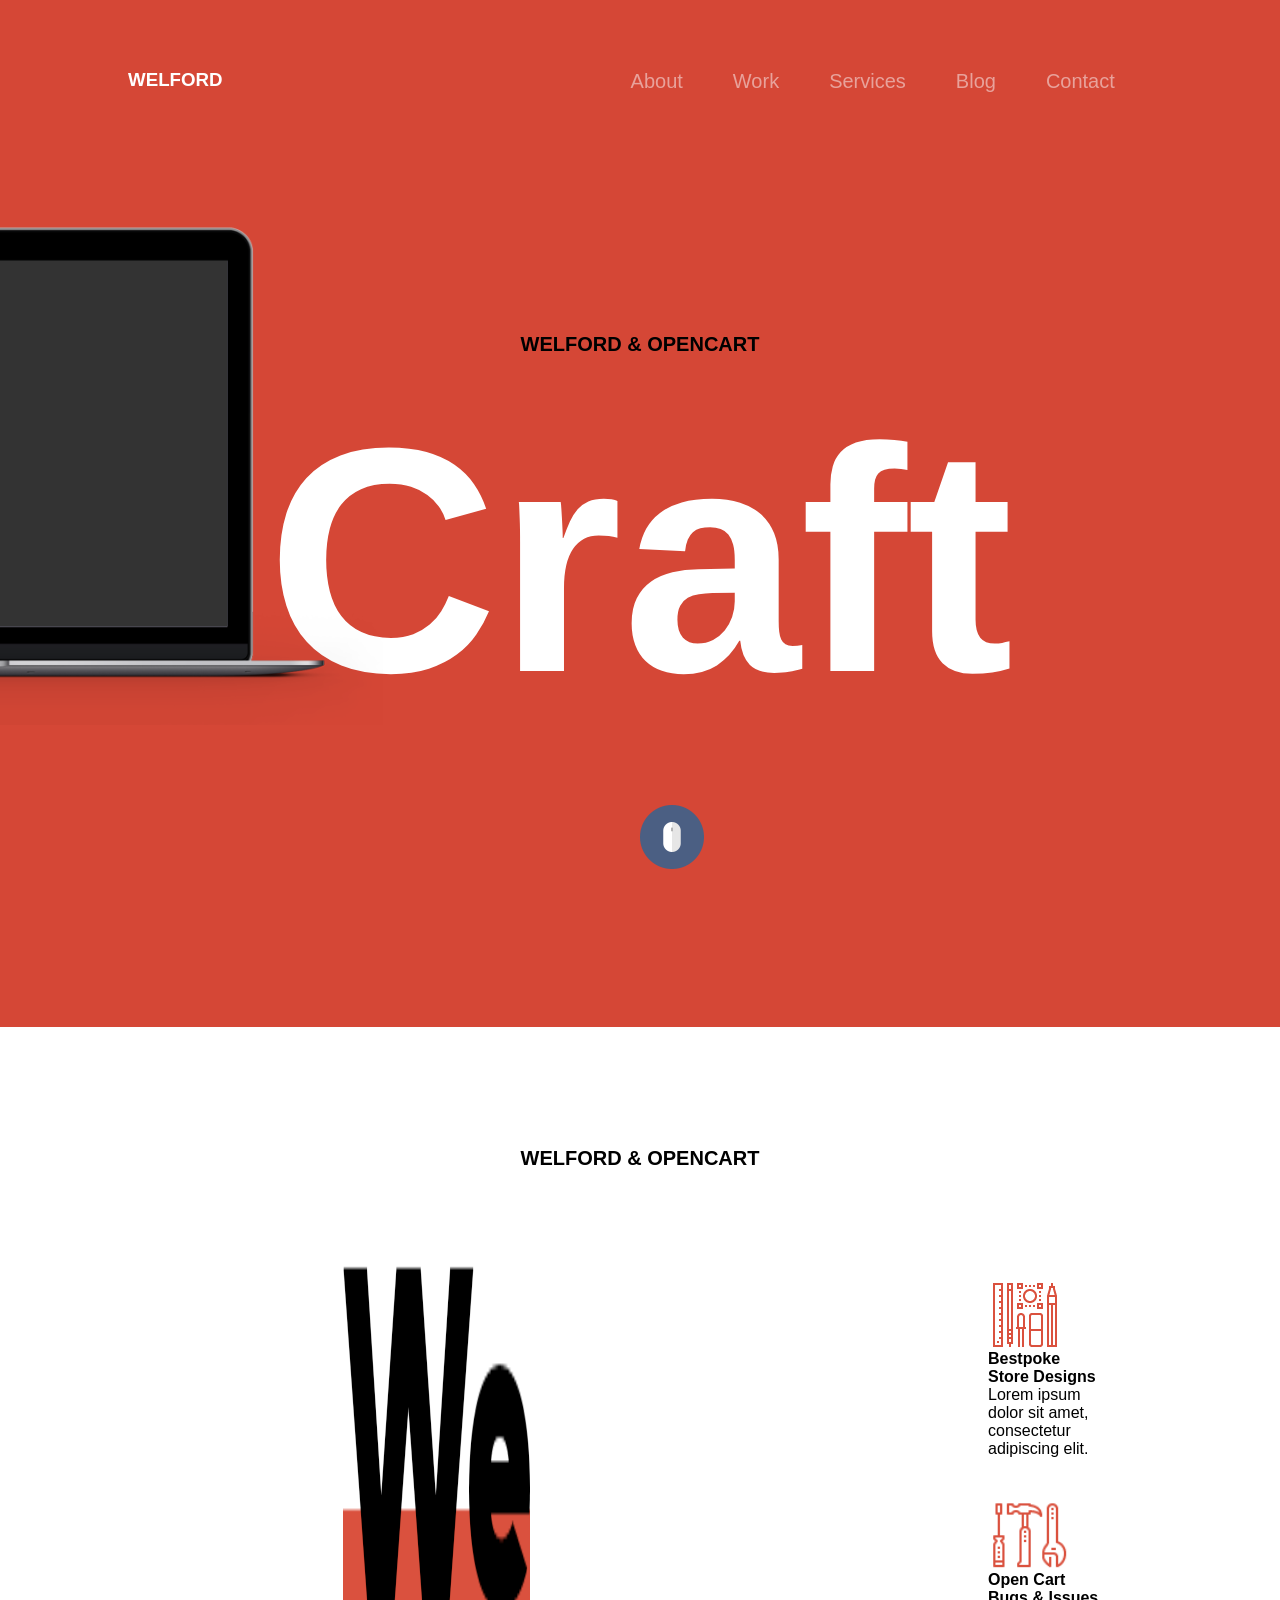
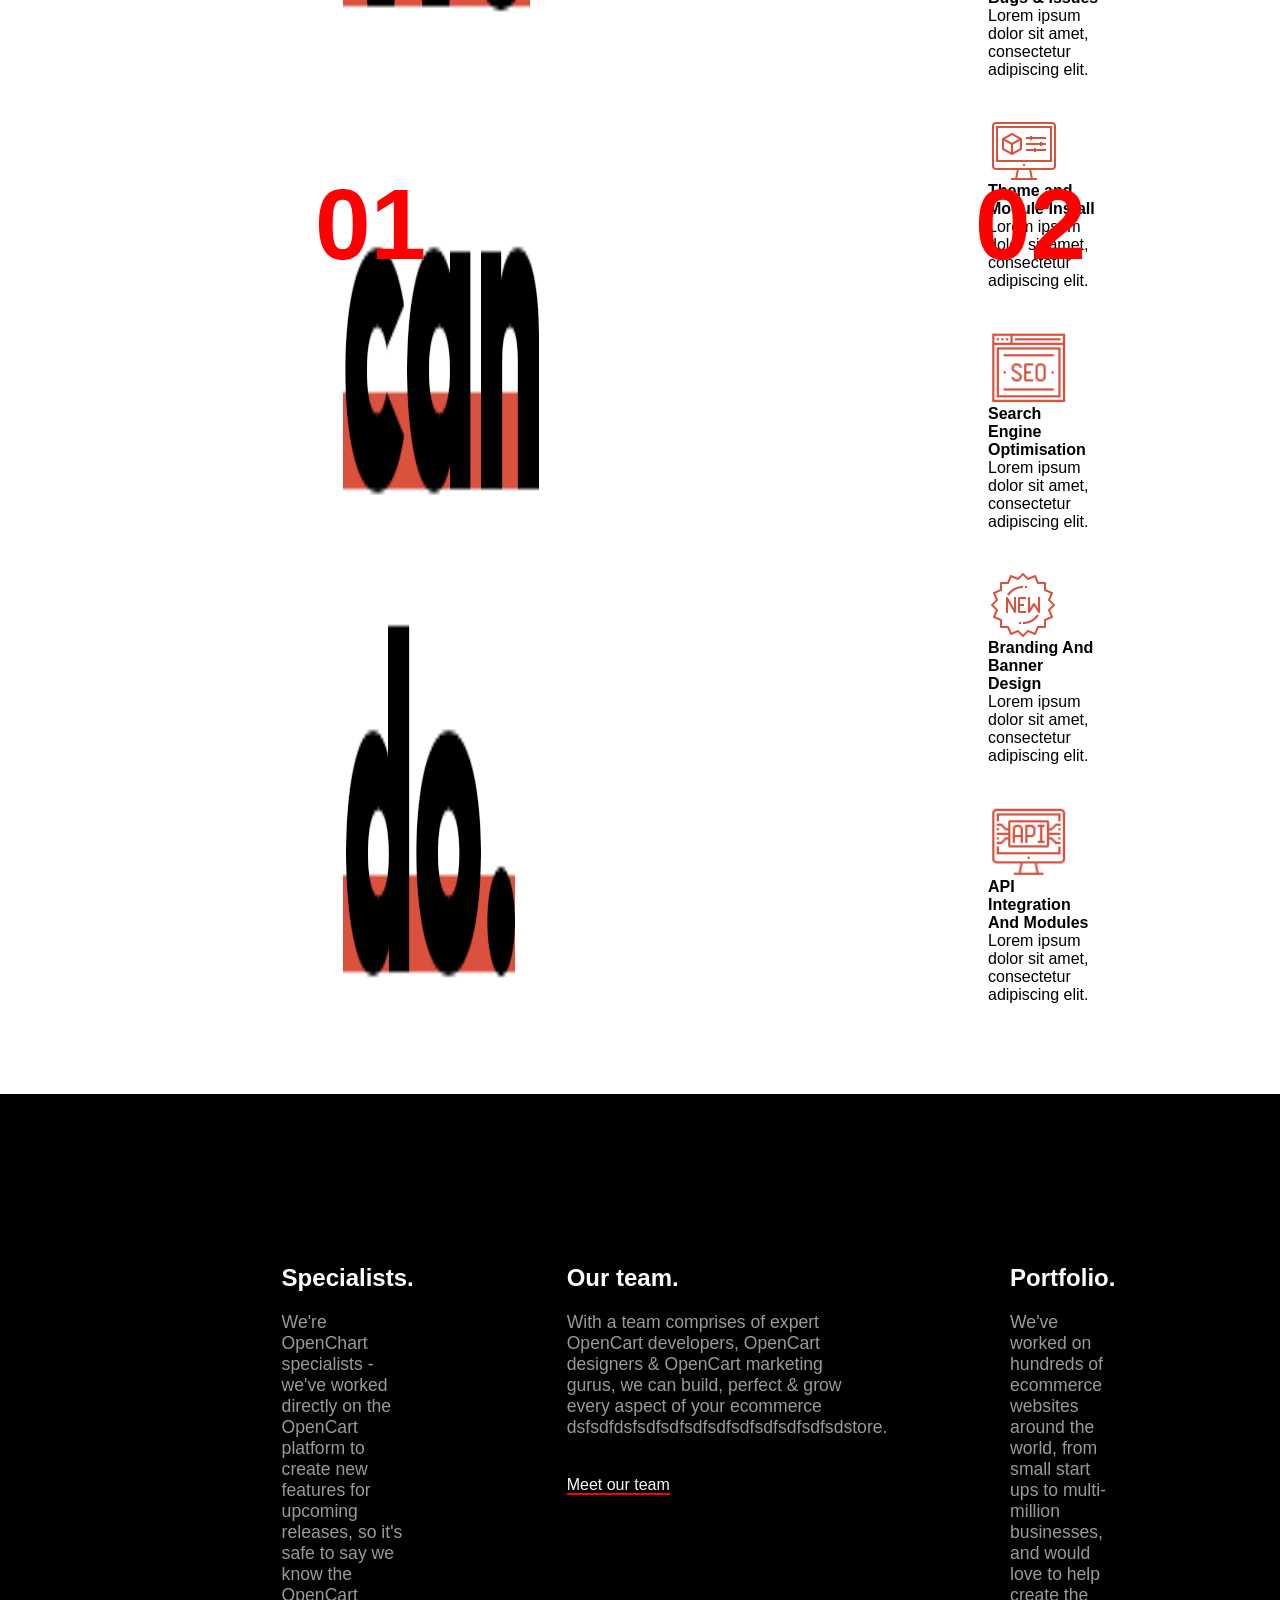
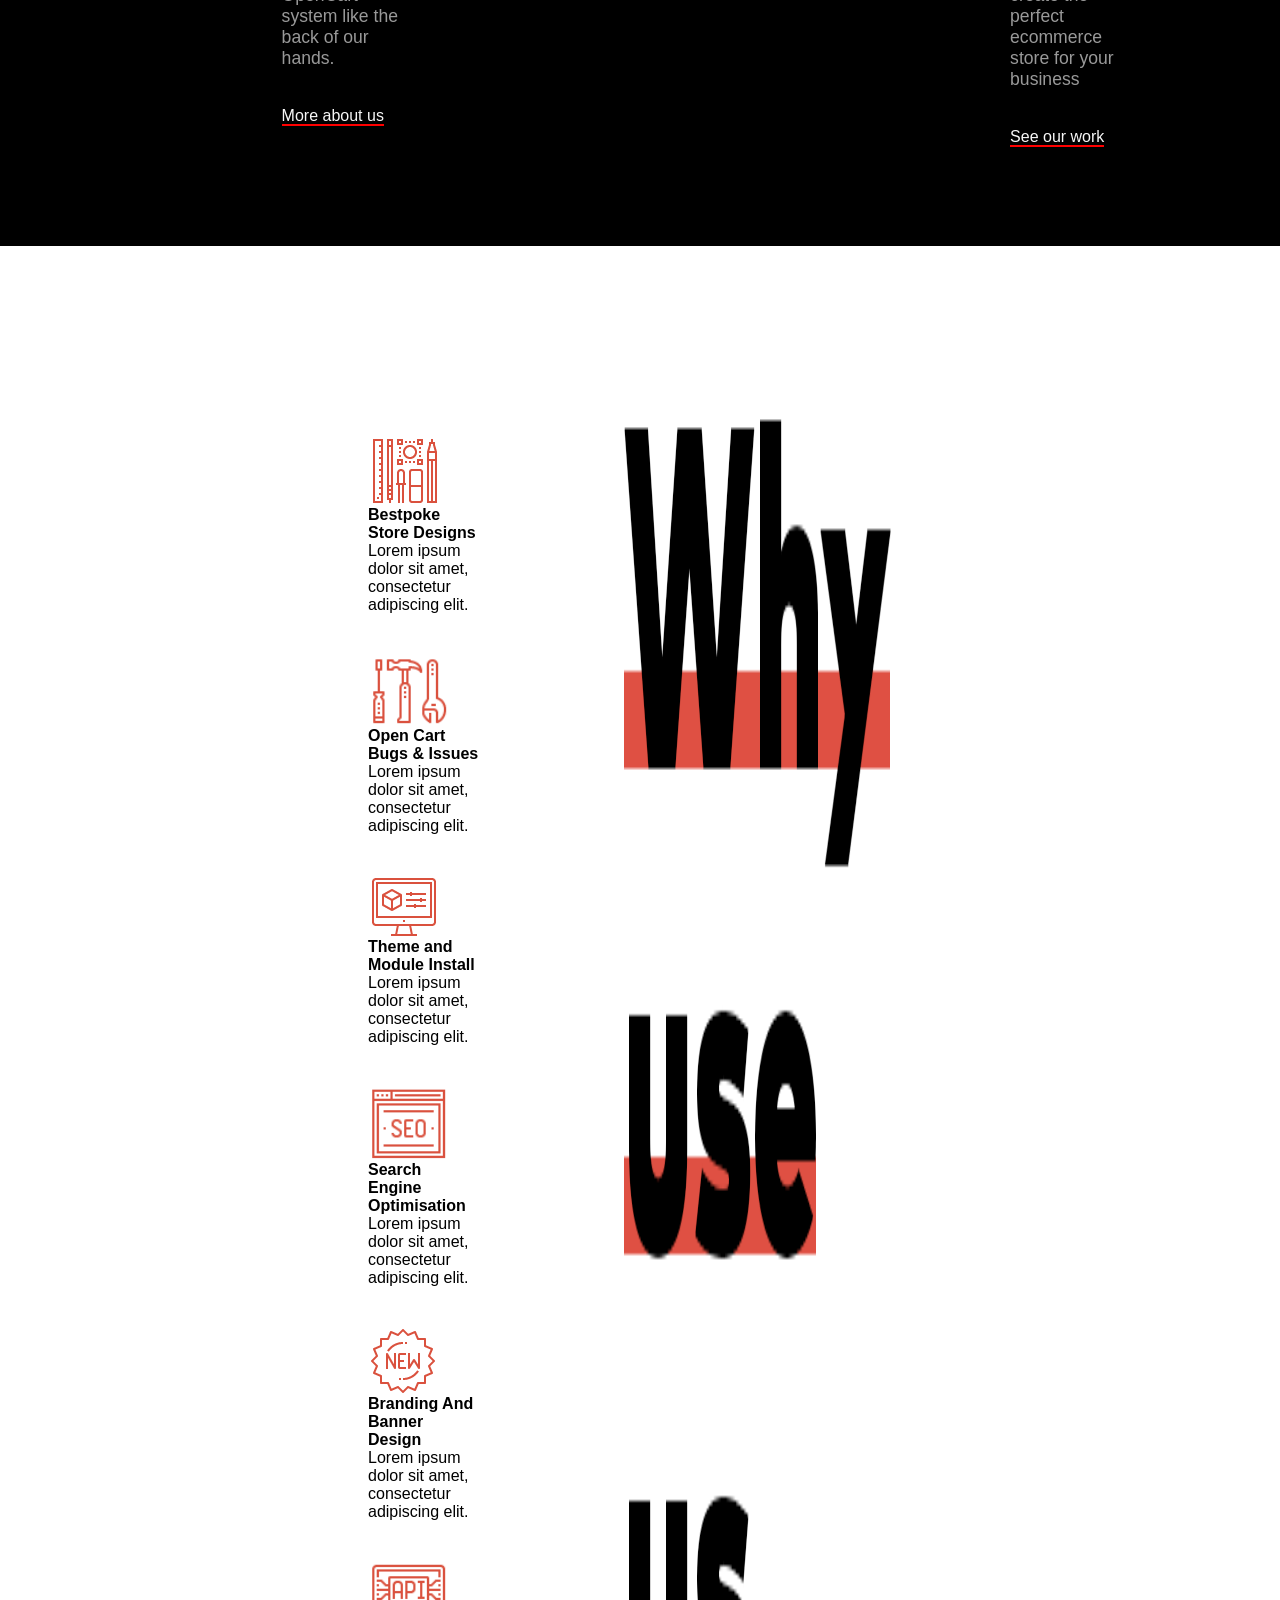
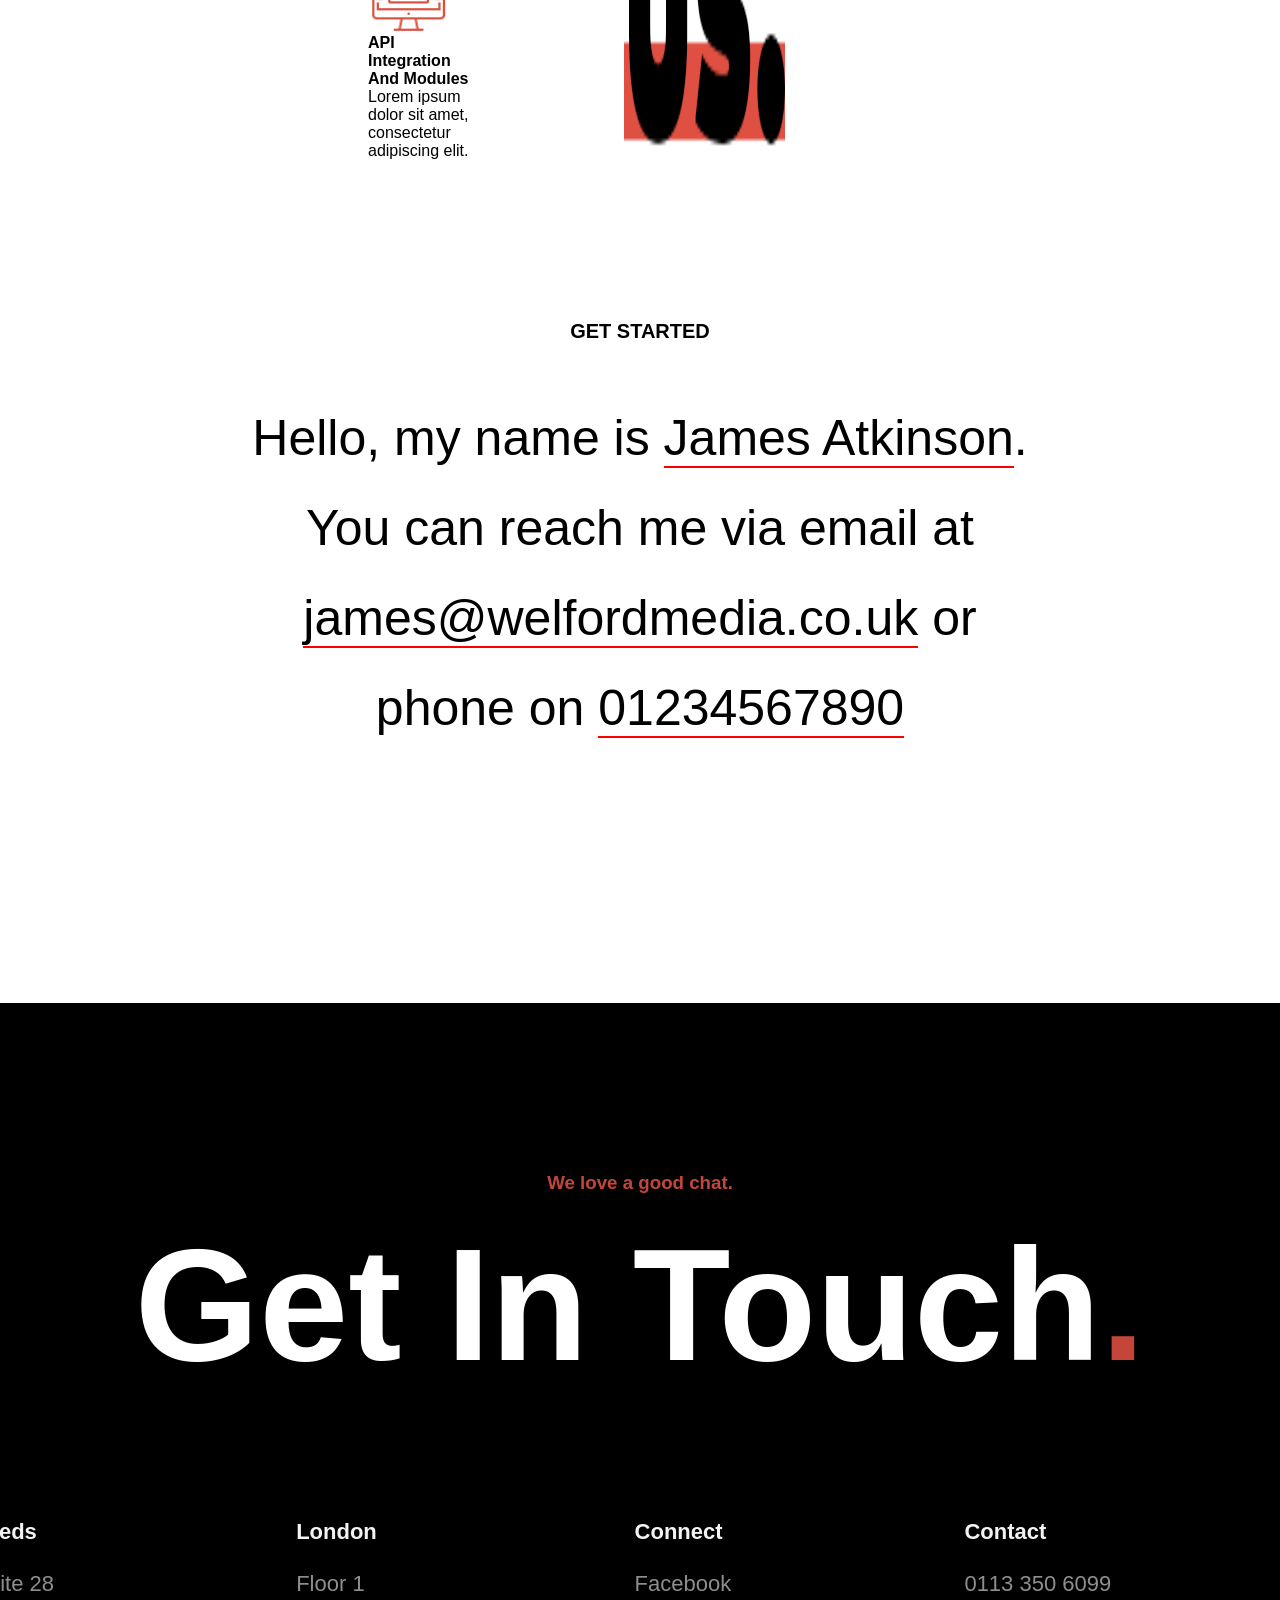
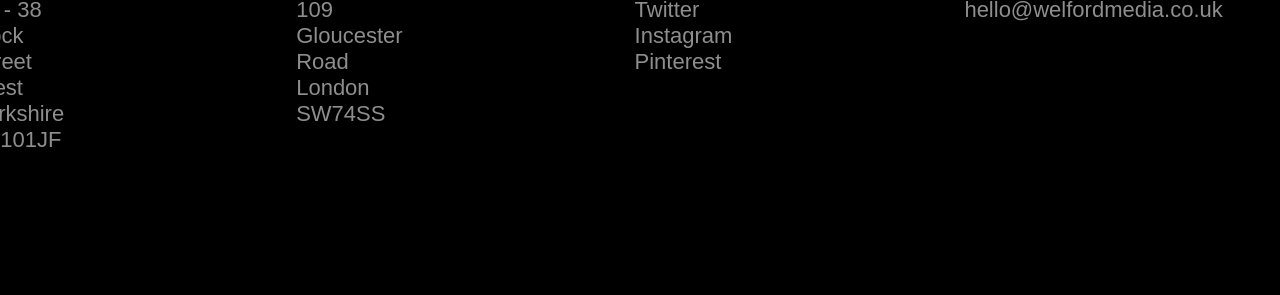
==== LandingPage/index.html @ af2eab71 "Projects Import" ====
<!DOCTYPE html>
<html>
  <head>
    <meta charset="utf-8">
    <title>
      Welford
    </title>
    <link rel="stylesheet" href="css/styles.css"/>
  </head>
  <body>
    <div class="Header">
      <div class="Brand-Tittle">
        <h3>WELFORD</h3>
      </div>
      <div class="NavBar">
        <ul>
          <li><a href="#">About</a></li>
          <li><a href="#">Work</a></li>
          <li><a href="#">Services</a></li>
          <li><a href="#">Blog</a></li>
          <li><a href="#">Contact</a></li>
        </ul>
      </div>
    </div>
    <div class="hero">
        <h3 class="brand">WELFORD & OPENCART</h3>
        <h1>Craft</h1>
        <p>Lorem ipsum dolor sit amet, consectetur adipisicing elit, sed do eiusmod tempor incididunt ut labore et dolore magna aliqua. </p>
        <img class="mac-img" src="images/macbook.png" alt="">
        <img class="magic-icon" src="images/MagicMouse.png" alt="">    
    </div>
    <div class="Information">
      <h3 class="brand">WELFORD & OPENCART</h3>
        <div class="Info">
        <img class="slogan" src="images/wecando.png">
          <div class="InfoGrid">
            <div class="Article">
              <img class="InfoImg" src="images/Bestpoke.png">
              <span class="InfoTittle">Bestpoke Store Designs</span><br>
              <span>Lorem ipsum dolor sit amet, consectetur adipiscing elit.</span>           
            </div>
            <div class="Article">
              <img class="InfoImg" src="images/OpenCart.png">
              <spam><b>Open Cart Bugs & Issues</b><br>
              Lorem ipsum dolor sit amet, consectetur adipiscing elit.</spam>           
            </div>
            <div class="Article">
              <img class="InfoImg" src="images/Theme.png">
              <span><b>Theme and Module Install</b><br>
              Lorem ipsum dolor sit amet, consectetur adipiscing elit.</span>           
            </div>
            <div class="Article">
              <img class="InfoImg" src="images/seo.png">
              <span><b>Search Engine Optimisation</b><br>
              Lorem ipsum dolor sit amet, consectetur adipiscing elit.</span>           
            </div>
            <div class="Article">
              <img class="InfoImg" src="images/Branding.png">
              <span><b>Branding And Banner Design</b><br>
              Lorem ipsum dolor sit amet, consectetur adipiscing elit.</span>           
            </div>
            <div class="Article">
              <img class="InfoImg" src="images/api.png">
              <span><b>API Integration And Modules</b><br>
              Lorem ipsum dolor sit amet, consectetur adipiscing elit.</span>           
            </div>                                                                                
          </div>
      </div>
    </div>
    <div class="Information-Two">
      <div class="Article-Two"> 
        <h1 style="left: 315px;top: 1700px" class="Numeric">01</h1>      
        <h2>Specialists.</h2>
        <p>We're OpenChart specialists - we've worked directly on the OpenCart platform to create new features for upcoming releases, so it's safe to say we know the OpenCart system like the back of our hands.</p>
        <a href="#">More about us</a>
      </div>
      <div class="Article-Two">
        <h1 style="left: 975px;top: 1700px" class="Numeric">02</h1>         
        <h2>Our team.</h2>
        <p>With a team comprises of expert OpenCart developers, OpenCart designers & OpenCart marketing gurus, we can build, perfect & grow every aspect of your ecommerce dsfsdfdsfsdfsdfsdfsdfsdfsdfsdfsdfsdstore.</p>
        <a href="#">Meet our team</a>
      </div>
      <div class="Article-Two">
        <h1 style="left: 1635px;top: 1700px" class="Numeric">03</h1>         
        <h2>Portfolio.</h2>
        <p>We've worked on hundreds of ecommerce websites around the world, from small start ups to multi-million businesses, and would love to help create the perfect ecommerce store for your business</p>
        <a href="#">See our work</a>
      </div>
    </div>
    <div class="Information">
        <div class="Info">
          <div class="InfoGrid-Two">
            <div class="Article-Three">
              <img class="InfoImg" src="images/Bestpoke.png">
              <span><b>Bestpoke Store Designs</b></span><br>
              <span>Lorem ipsum dolor sit amet, consectetur adipiscing elit.</span>           
            </div>
            <div class="Article-Three">
              <img class="InfoImg" src="images/OpenCart.png">
              <spam><b>Open Cart Bugs & Issues</b><br>
              Lorem ipsum dolor sit amet, consectetur adipiscing elit.</spam>           
            </div>
            <div class="Article-Three">
              <img class="InfoImg" src="images/Theme.png">
              <span><b>Theme and Module Install</b><br>
              Lorem ipsum dolor sit amet, consectetur adipiscing elit.</span>           
            </div>
            <div class="Article-Three">
              <img class="InfoImg" src="images/seo.png">
              <span><b>Search Engine Optimisation</b><br>
              Lorem ipsum dolor sit amet, consectetur adipiscing elit.</span>           
            </div>
            <div class="Article-Three">
              <img class="InfoImg" src="images/Branding.png">
              <span><b>Branding And Banner Design</b><br>
              Lorem ipsum dolor sit amet, consectetur adipiscing elit.</span>           
            </div>
            <div class="Article-Three">
              <img class="InfoImg" src="images/api.png">
              <span><b>API Integration And Modules</b><br>
              Lorem ipsum dolor sit amet, consectetur adipiscing elit.</span>           
            </div>                                                                                
          </div>
          <img class="slogan-Two" src="images/Why.png">
      </div>
    </div>
    <div class="Contact">
      <h3 class="brand">GET STARTED</h3>
      <p>Hello, my name is <span>James Atkinson</span>.<br>
      You can reach me via email at<br>
      <span>james@welfordmedia.co.uk</span> or<br>
      phone on <span>01234567890</span></p>      
      <img class="next-icon" src="images/Next.png" alt="">    
    </div>
    <div class="footer">
      <h3 class="Ending-Msg">We love a good chat.</h3>
      <h1 class="Ending-Tittle">Get In Touch<span>.</span></h1>
      <div class="InfoGrid-Three">
        <div class="Article-Four">
          <p><b><span>Leeds</span></b><br><br>
            Suite 28<br>
            30 - 38 Dock Street <br>
            West Yorkshire<br>
            LS101JF</p>
        </div>
        <div class="Article-Four">
          <p>
            <b><span>London</span></b><br><br>
              Floor 1<br>
              109 Gloucester Road<br>
              London<br>
              SW74SS</p>
        </div>
        <div class="Article-Four">
          <p>
            <b><span>Connect</span></b><br><br>
            Facebook<br>
            Twitter<br>
            Instagram<br>
            Pinterest</p>  
        </div>
        <div class="Article-Four">
          <p>
            <b><span>Contact</span></b><br><br>
            0113 350 6099<br>
            hello@welfordmedia.co.uk
          </p>
        </div>
      </div>
    </div>
  </body>
</html>
---- LandingPage/css/styles.css ----
*{
  padding: 0;
}

body{
  font-family: 'Roboto', sans-serif;  
  margin: 0;
  padding: 0;
  width: 100%;
}
.mac-img {
  left: -513px;
  position: absolute;
  top: 187px;
  width: 70%;
  z-index: 1;
}
.magic-icon {
  left: 50%;
  position: absolute;
  top: 805px;
  width: 64px;
  z-index: 1;
}
.next-icon {
  left: 48.5%;
  position: absolute;
  top: 3250px;
  width: 64px;
  z-index: 1;
}
.Header{
  background-color: #D54736;
  display: flex;
  padding: 50px 0 0 10%;
}

.Brand-Tittle {
  color: #fff;
  display: flex;
}

.NavBar {
  font-size: 20px; 
  margin-left: auto;
  margin-right: 10%;
  text-align: center;
}
.NavBar a {
  color: #E8A29B;
  text-decoration: none;
}
.NavBar a:hover{
  color: #fff;
  text-decoration: underline;
}
.NavBar ul {
  display: flex;
  list-style: none;
}
.NavBar li {
  padding-right: 50px;
}

/* HERO */
.hero {
  /*height: 50%;*/
  /*position: absolute;
  /*top: 260px;*/
  align-self: center;
  background-color: #D54736;
  padding-bottom:100px;
  padding-top: 200px;
  text-align: center;
  width: 100%;
}

.hero h1{
  color: #fff;
  font-size: 20em;
  font-weight: bolder;
  margin: 0 auto;
}
.brand {
  /*margin: 0 auto;*/
  color: #000;
  font-size: 20px;
  font-weight: bolder;
  text-align: center; 
}
.hero p {
  color: #fff;
  font-size: 1.5em;
  line-height: 45px;
  margin-left: 1367px;
  text-align: justify;
  width: 460px;
}

.Information {
  /*height: 500px;*/
  background-color: #fff;
  display: block;
  padding-top:100px; 
  width: 100%;
}
.Info {
  display: flex;
  padding: 50px 0px 90px 0px;
  width: 100%;
}

.InfoGrid {
  padding-left: 139px;
  width: 100%;
}
.slogan {
  padding-left: 333px;
  padding-right: 300px;
  vertical-align: middle;
}

.InfoImg {
  /*vertical-align: middle;*/
  float: left;
  padding-right: 30px;
}

.Article {
  /*border:2px solid #426;*/
  /*text-align: justify;*/
  /*width:100px;*/
  display: inline-block;
  padding-left: 0px;
  padding-right: 200px;
  padding-top: 40px;
}
 .InfoTittle {
  font-weight: bolder;
 }


/* SECOND CONTENT */
.Information-Two {
  background-color: #000;
  display: flex;
  justify-content: center;
  padding: 150px 150px 100px 250px;
}
.Numeric {
  color: red;
  font-size: 100px;
  position: absolute;
  z-index:-1;
}
.Article-Two {
  padding: 0px 68px 0px 85px;
  width: 33%;
  z-index: 1;
}
.Information-Two h2 {
  color: #fff
}
.Information-Two p {
  color: #999999;
  font-size: 1.1em;
}
.Information-Two a {
  /*position: relative;*/
  border-bottom: 2px solid red;
  color: #F7F7F7;
  text-decoration: none;
}

.Article-Two p {
    padding-bottom: 21px;
}

.InfoGrid-Two {
  padding-left: 280px;
  width: 100%;
}
.slogan-Two {
  padding-left: 0px;
  padding-right: 429px;
  vertical-align: middle;
}
.Article-Three {
  /*border:2px solid #426;*/
  /*text-align: justify;*/
  /*width:100px;*/
  display: inline-block;
  padding-left: 88px;
  padding-right: 136px;
  padding-top: 40px;
}

.Contact {
  padding-bottom: 200px;
  padding-top: 50px;
  width: 100%;
}
.Contact p {
  font-size: 50px;
  line-height: 90px;
  text-align: center;
}
.Contact span {
  border-bottom: solid 2px red;
}

.footer {
  background-color: #000;
  padding-bottom: 120px;
  padding-top: 150px;
  text-align: center;
}
.Ending-Msg {
  color: #C4463A;
  padding-bottom: 0px;
}
.Ending-Tittle {
  -webkit-margin-before: 0em;
  color: #fff;
  font-size: 10em;
  margin-bottom: 0px;
  padding-bottom: 100px;
}
.Ending-Tittle span{
  color: #C4463A;
}
.InfoGrid-Three {
  display: flex;
  justify-content: center;
  width: 100%;
}
.Article-Four {
  color: #8E8E8E;
  display: inline-block;
  font-size: 22px;
  padding-left: 74px;
  padding-right: 158px;
  text-align: left;
}
.Article-Four span{
  color: #F3F3F3;
}
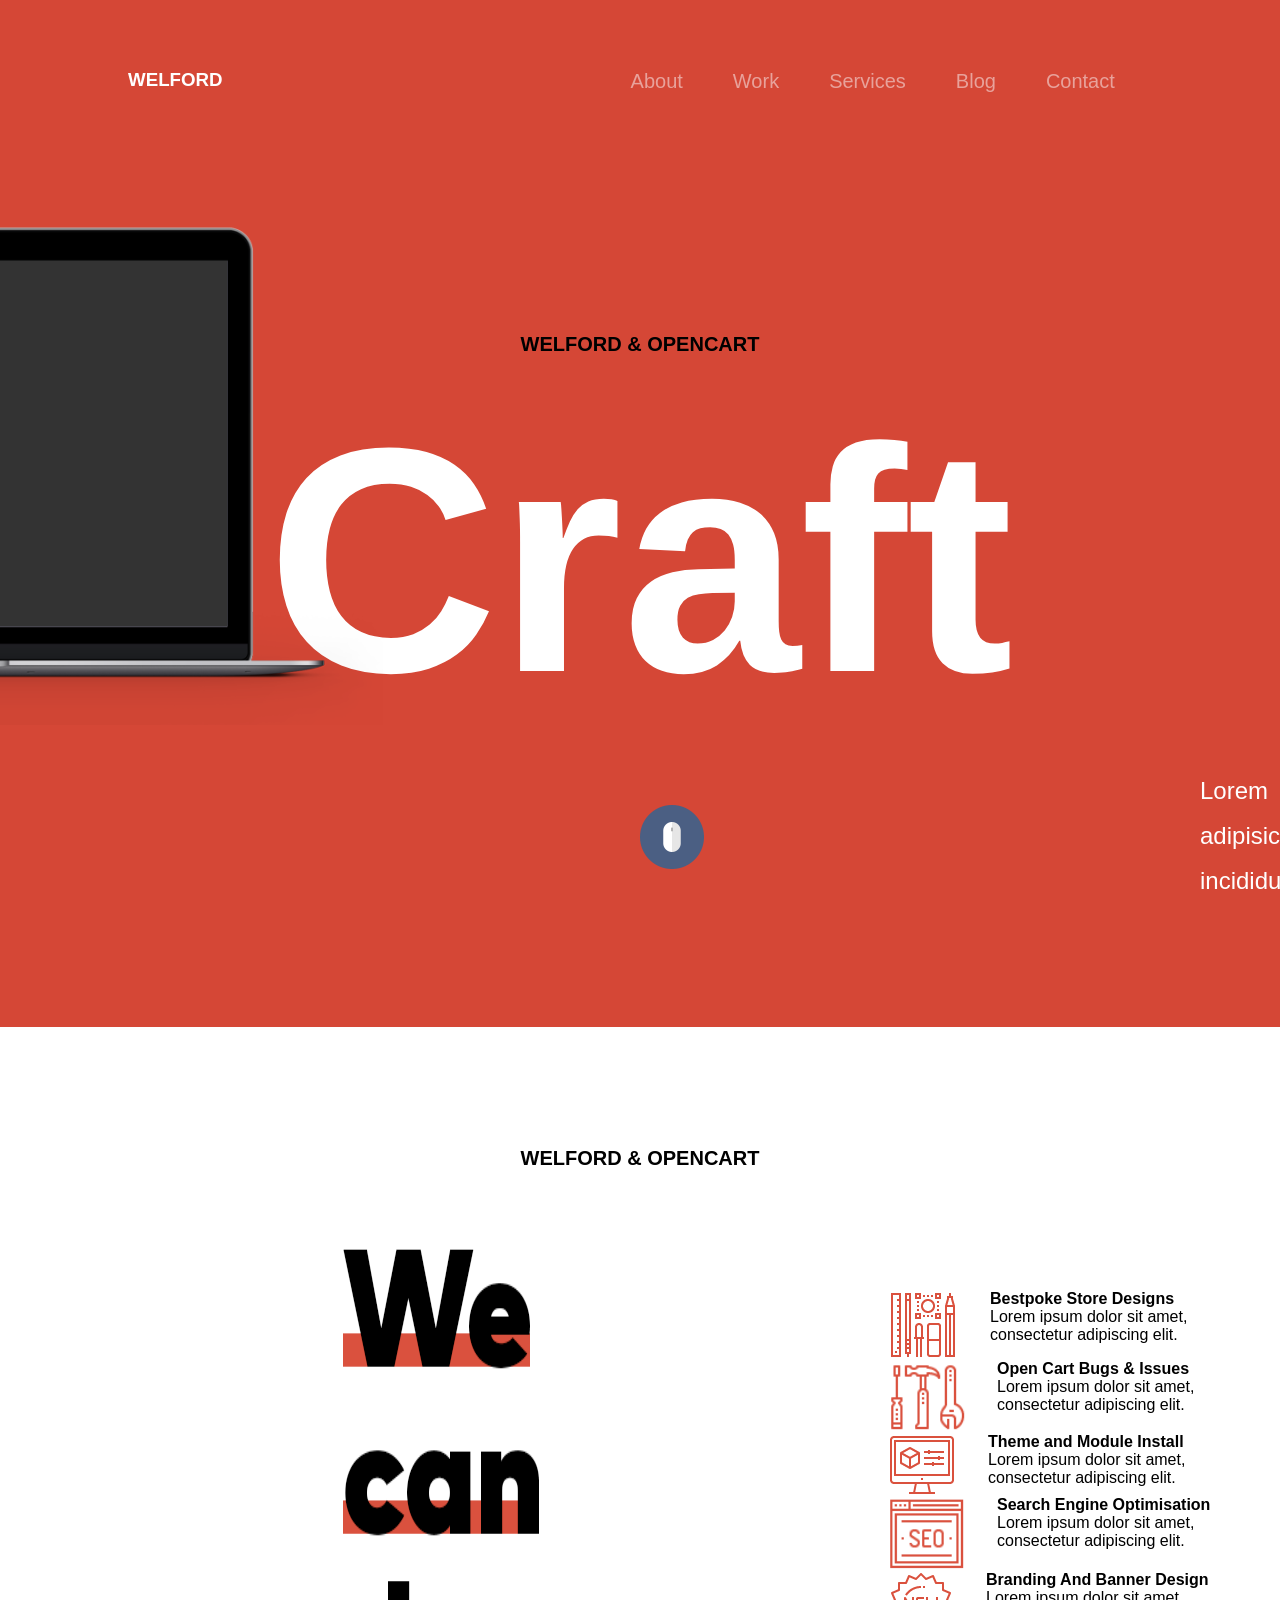
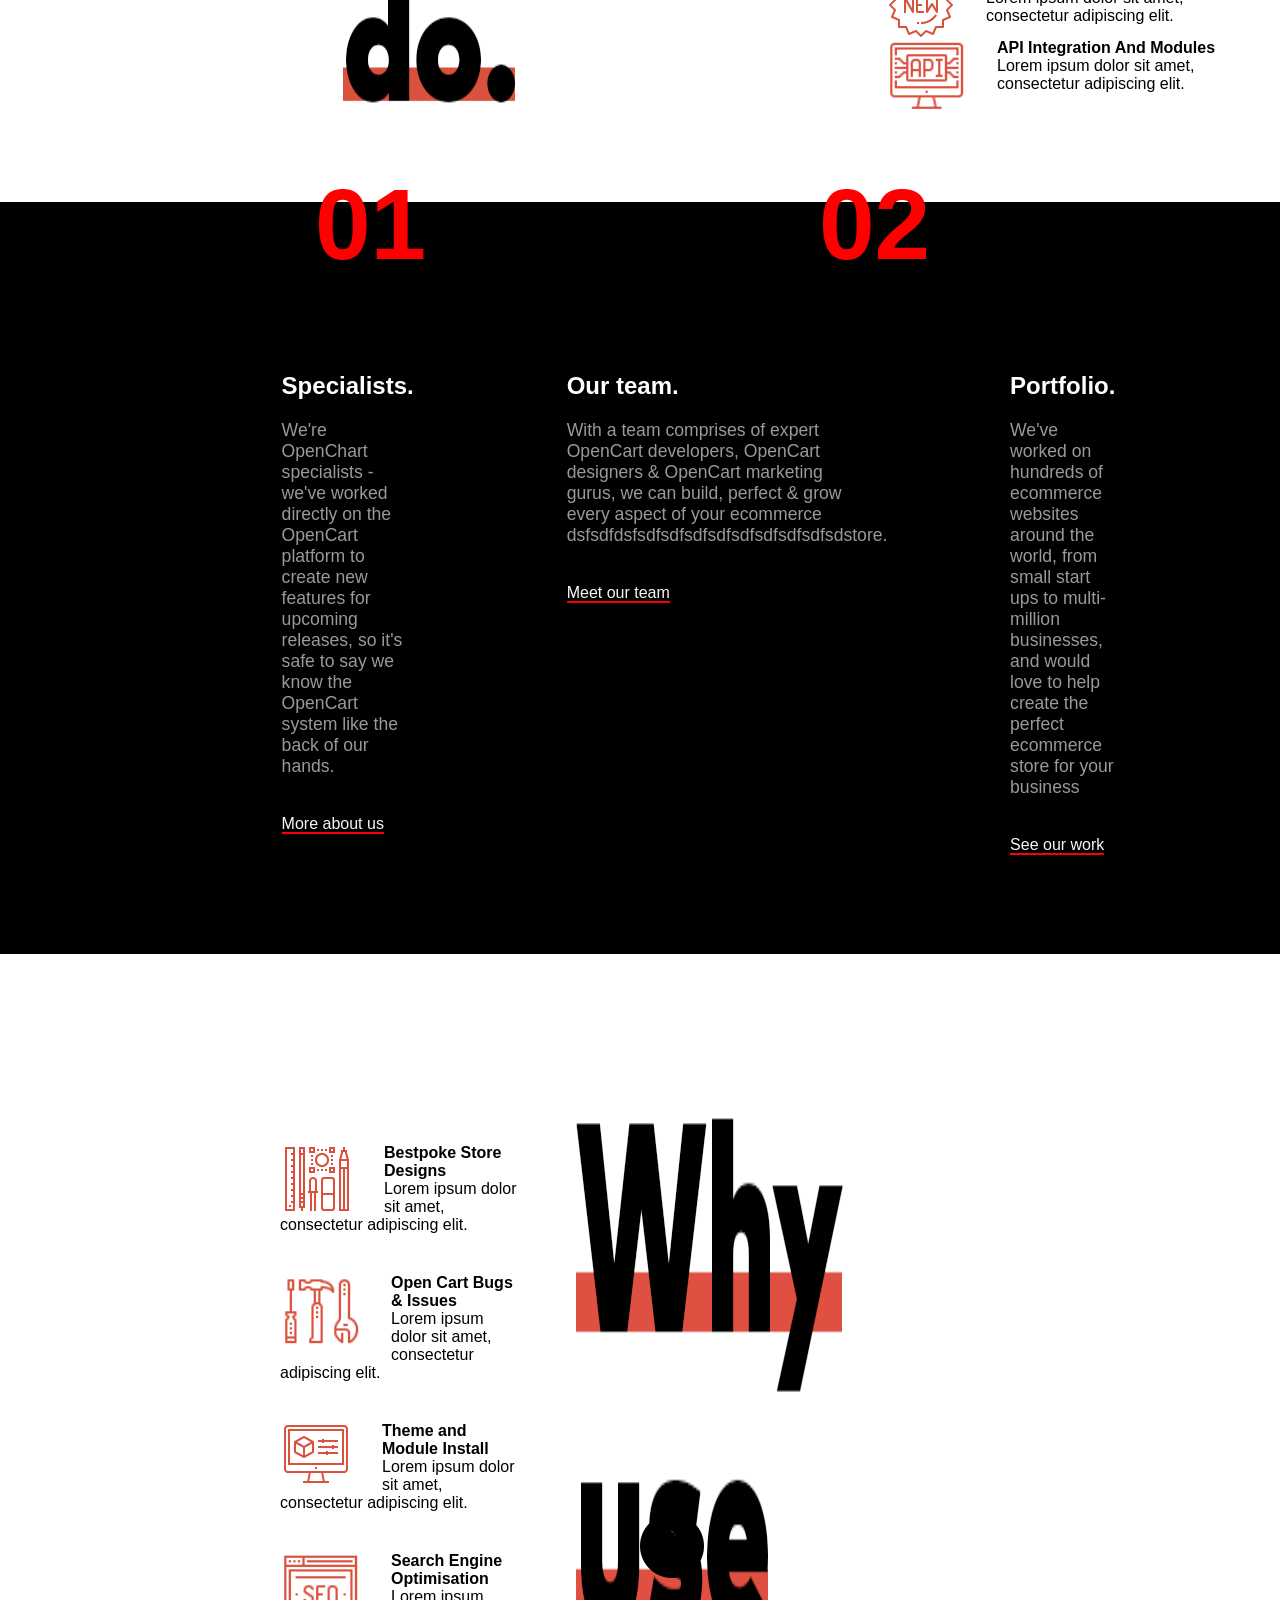
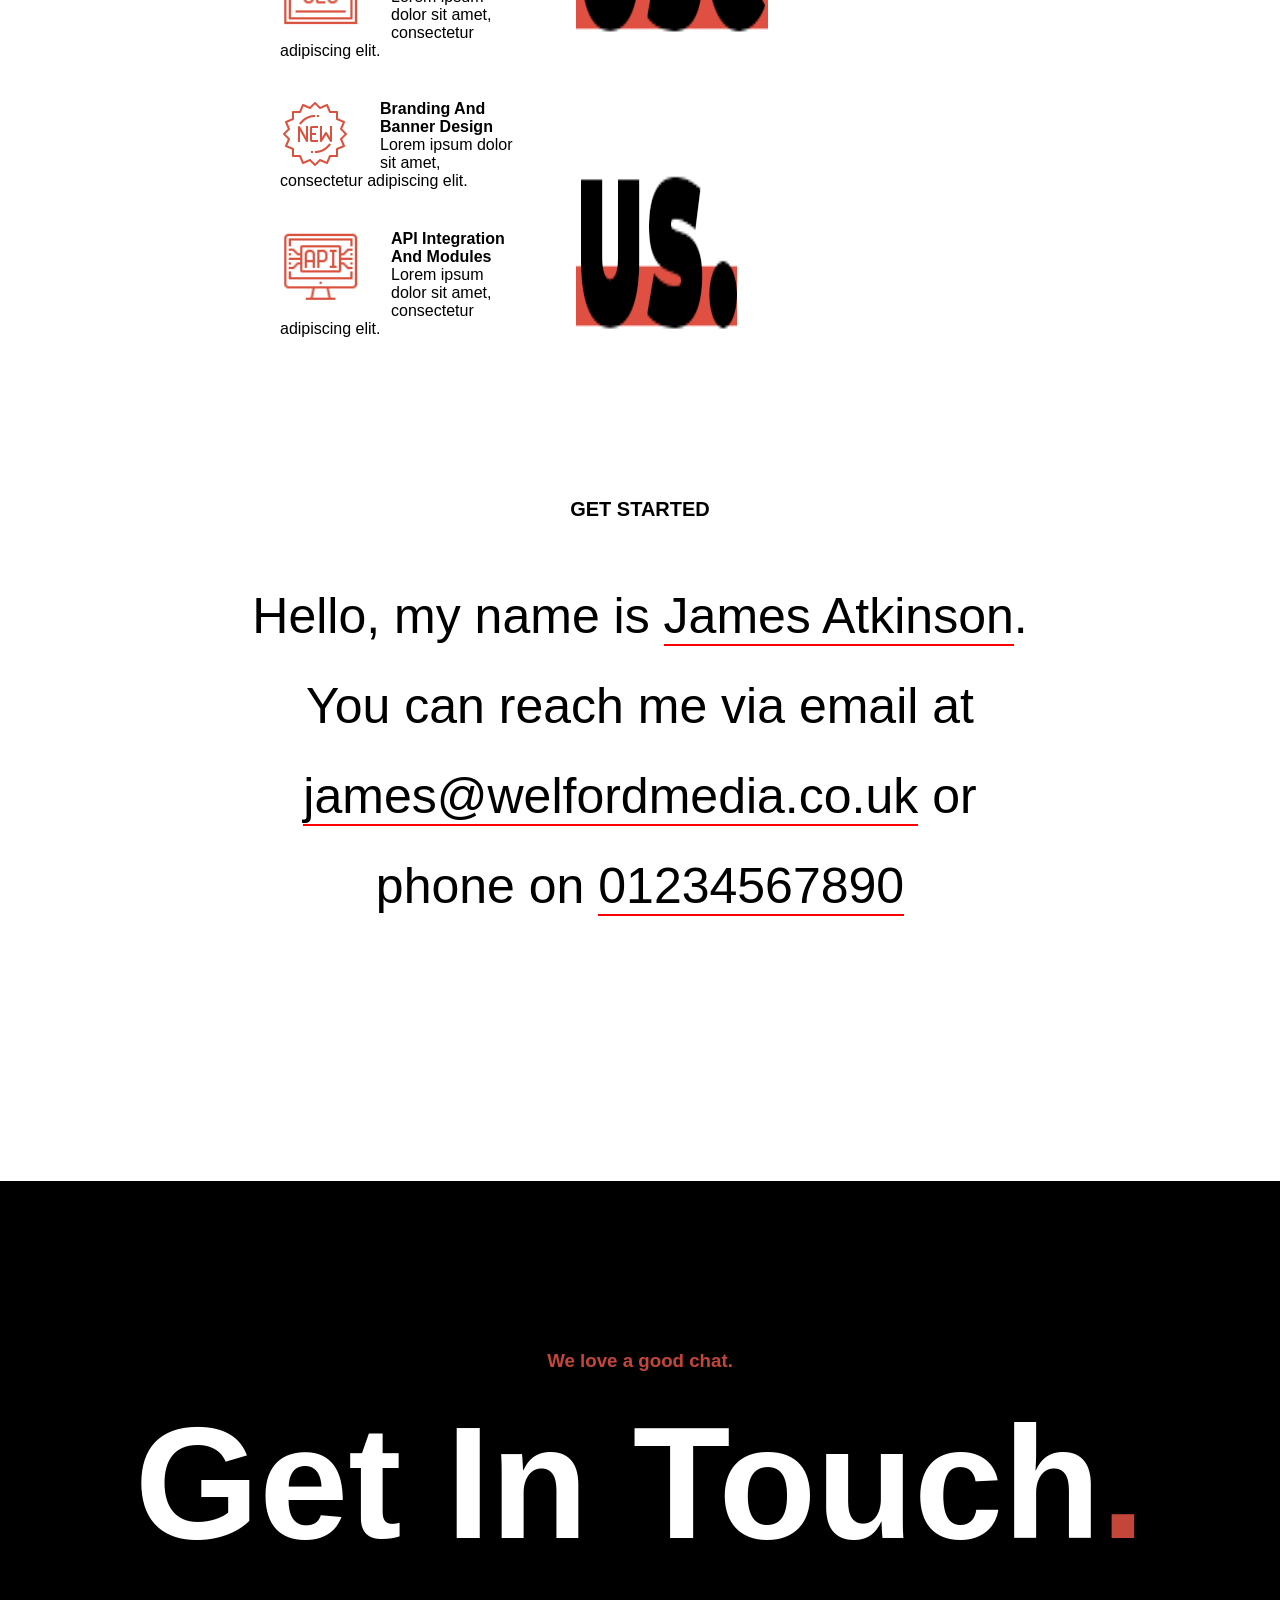
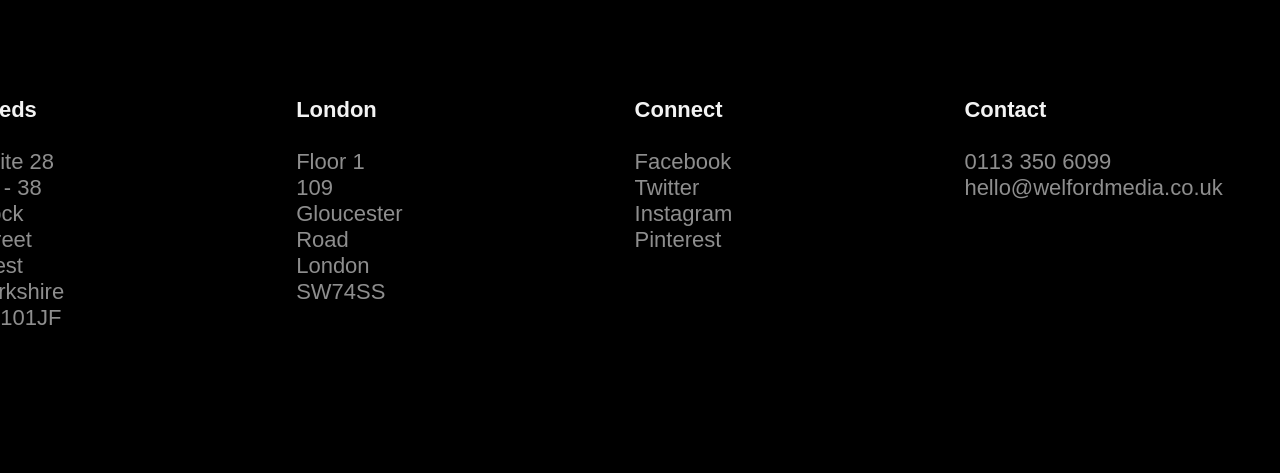
==== commit 0f4f3c90: "Landing Page Update" ====
--- a/LandingPage/index.html
+++ b/LandingPage/index.html
@@ -75,13 +75,13 @@
         <a href="#">More about us</a>
       </div>
       <div class="Article-Two">
-        <h1 style="left: 975px;top: 1700px" class="Numeric">02</h1>         
+        <h1 style="left: 819px;top: 1700px" class="Numeric">02</h1>         
         <h2>Our team.</h2>
         <p>With a team comprises of expert OpenCart developers, OpenCart designers & OpenCart marketing gurus, we can build, perfect & grow every aspect of your ecommerce dsfsdfdsfsdfsdfsdfsdfsdfsdfsdfsdfsdstore.</p>
         <a href="#">Meet our team</a>
       </div>
       <div class="Article-Two">
-        <h1 style="left: 1635px;top: 1700px" class="Numeric">03</h1>         
+        <h1 style="left: 1318px;top: 1700px" class="Numeric">03</h1>         
         <h2>Portfolio.</h2>
         <p>We've worked on hundreds of ecommerce websites around the world, from small start ups to multi-million businesses, and would love to help create the perfect ecommerce store for your business</p>
         <a href="#">See our work</a>
--- a/LandingPage/css/styles.css
+++ b/LandingPage/css/styles.css
@@ -23,9 +23,9 @@
   z-index: 1;
 }
 .next-icon {
-  left: 48.5%;
-  position: absolute;
-  top: 3250px;
+  left: 50%;
+  position: absolute;
+  top: 346%;
   width: 64px;
   z-index: 1;
 }
@@ -92,7 +92,7 @@
   color: #fff;
   font-size: 1.5em;
   line-height: 45px;
-  margin-left: 1367px;
+  margin-left: 1200px;
   text-align: justify;
   width: 460px;
 }
@@ -111,8 +111,9 @@
 }
 
 .InfoGrid {
-  padding-left: 139px;
-  width: 100%;
+  padding-left: 25px;
+  width: 100%;
+  padding-top: 50px;
 }
 .slogan {
   padding-left: 333px;
@@ -127,13 +128,9 @@
 }
 
 .Article {
-  /*border:2px solid #426;*/
-  /*text-align: justify;*/
-  /*width:100px;*/
   display: inline-block;
-  padding-left: 0px;
-  padding-right: 200px;
-  padding-top: 40px;
+  padding-left: 12px;
+  padding-right: 50px;
 }
  .InfoTittle {
   font-weight: bolder;
@@ -186,12 +183,8 @@
   vertical-align: middle;
 }
 .Article-Three {
-  /*border:2px solid #426;*/
-  /*text-align: justify;*/
-  /*width:100px;*/
   display: inline-block;
-  padding-left: 88px;
-  padding-right: 136px;
+  padding-right: 50px;
   padding-top: 40px;
 }
 
